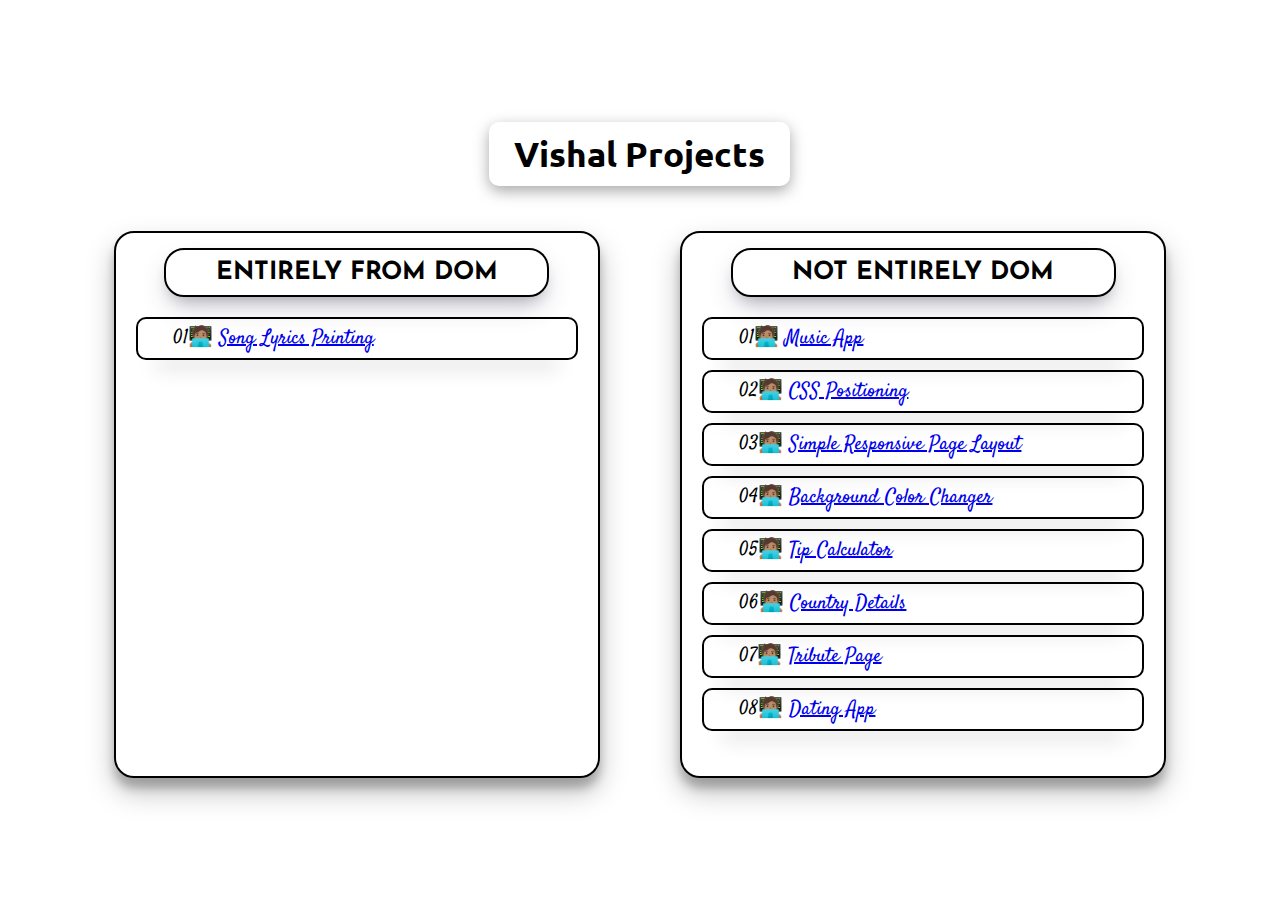
==== index.html @ 819e6e02 "All Projects In One Place, First Commit" ====
<!DOCTYPE html>
<html lang="en">
  <head>
    <meta charset="UTF-8" />
    <meta http-equiv="X-UA-Compatible" content="IE=edge" />
    <meta name="viewport" content="width=device-width, initial-scale=1.0" />
    <title>My Projects</title>

    <link rel="stylesheet" href="./style.css" />
  </head>
  <body>
    <div class="mainContainer">
      <div class="mainHeading">
        <h1>Vishal Projects</h1>
      </div>
      <div class="listContainer">
        <!-- ENTIRELY DOM -->
        <div class="entirelyDom">
          <div class="heading">
            <h2>ENTIRELY FROM DOM</h2>
          </div>

          <div class="listItems">
            <ul>
              <li>
                01🧑🏽‍💻
                <a
                  href="./Entirely From DOM/01- Song Lyrics Printing (nothing in index.html)/index.html"
                  target="_blank"
                  >Song Lyrics Printing</a
                >
              </li>
            </ul>
          </div>
        </div>

        <!-- NOT ENTIRELY DOM -->
        <div class="notEntirelyDom">
          <div class="heading">
            <h2>NOT ENTIRELY DOM</h2>
          </div>

          <div class="listItems">
            <ul>
              <li>
                01🧑🏽‍💻
                <a
                  href="./Not Entirely From DOM/01- Music App (NR)/index.html"
                  target="_blank"
                >
                  Music App</a
                >
              </li>
              <li>
                02🧑🏽‍💻
                <a
                  href="./Not Entirely From DOM/02- CSS Positioning (R)/index.html"
                  target="_blank"
                >
                  CSS Positioning</a
                >
              </li>
              <li>
                03🧑🏽‍💻
                <a
                  href="./Not Entirely From DOM/03- Simple Responsive Page Layout (R)/index.html"
                  target="_blank"
                >
                  Simple Responsive Page Layout</a
                >
              </li>
              <li>
                04🧑🏽‍💻
                <a
                  href="./Not Entirely From DOM/04- Backgroung-Color-Changer (html,css,js,DOM) (R)/index.html"
                  target="_blank"
                >
                  Background Color Changer</a
                >
              </li>
              <li>
                05🧑🏽‍💻
                <a
                  href="./Not Entirely From DOM/05- Tip Calculator (R)/index.html"
                  target="_blank"
                >
                  Tip Calculator</a
                >
              </li>
              <li>
                06🧑🏽‍💻
                <a
                  href="./Not Entirely From DOM/06- Get-Country-Details (html,css,js,dom,promises,API) (R)/refreshing country box/index.html"
                  target="_blank"
                  >Country Details</a
                >
              </li>
              <li>
                07🧑🏽‍💻
                <a
                  href="./Not Entirely From DOM/07- Tribute Page (NR)/index.html"
                  target="_blank"
                  >Tribute Page</a
                >
              </li>
              <li>
                08🧑🏽‍💻
                <a
                  href="./Not Entirely From DOM/08- Dating App (R)/index.html"
                  target="_blank"
                >
                  Dating App</a
                >
              </li>
            </ul>
          </div>
        </div>
      </div>
    </div>
  </body>
</html>
---- style.css ----
/* GOOGLE FONT */
/* 
 use- 
      font-family: 'Satisfy', cursive; 
      font-family: 'Poppins', sans-serif; 
      font-family: 'Josefin Sans', sans-serif;
      font-family: 'Ubuntu', sans-serif;
*/

@import url("https://fonts.googleapis.com/css2?family=Josefin+Sans:wght@300;400;500;600;700&family=Poppins:wght@200;300;400;500;600;700&family=Satisfy&family=Ubuntu:wght@300;400;500;700&display=swap");

* {
  margin: 0;
  padding: 0;
  box-sizing: border-box;
}

/* MULTI ELEMENT STYLING */
.entirelyDom,
.notEntirelyDom {
  width: 40%;
  padding: 15px 0px;
  border: 2px solid #000;
  border-radius: 20px;

  box-shadow: rgba(0, 0, 0, 0.25) 0px 14px 28px,
    rgba(0, 0, 0, 0.22) 0px 10px 10px;
}

.listItems {
  /* background-color: olive; */
  padding: 10px;
}

.heading {
  /* background-color: magenta; */
  width: 100%;
  /* height: 50px; */
  font-family: "Josefin Sans", sans-serif;
  font-size: 20px;
  border: none;
  border-radius: 20px;

  display: flex;
  justify-content: center;
  align-items: center;
}

.heading h2 {
  width: 80%;
  font-size: 25px;
  padding: 10px 0px;
  border: 2px solid #000;
  border-radius: 20px;

  box-shadow: rgba(50, 50, 93, 0.25) 0px 13px 27px -5px,
    rgba(0, 0, 0, 0.3) 0px 8px 16px -8px;

  display: flex;
  justify-content: center;
  align-items: center;
}

ul {
  /* background-color: lightcyan; */
  width: 100%;
  padding: 10px 10px;
}

li {
  font-size: 16px;
  /* background-color: tomato; */
  margin-bottom: 10px;
  padding: 5px 0px 5px 35px;

  border: 2px solid #000;
  border-radius: 10px;
  list-style: none;

  box-shadow: rgba(0, 0, 0, 0.45) 0px 25px 20px -20px;

  font-family: "Satisfy", cursive;
  font-size: 20px;
}

/* Main Container Styling */
.mainContainer {
  /* background-color: grey; */
  width: 98%;
  height: 99.9vh;
  padding: 10px;
  margin: auto;

  display: flex;
  flex-direction: column;
  justify-content: center;
  align-items: center;
}

/* Main Heading Container Styling */
.mainHeading {
  /* background-color: lightpink; */
  margin-bottom: 25px;
  padding: 10px;
  width: 99%;

  display: flex;
  justify-content: center;
  align-items: center;
}

.mainHeading h1 {
  /* background-color: aquamarine; */
  padding: 10px 25px;
  border-radius: 10px;

  font-size: 35px;
  font-family: "Ubuntu", sans-serif;

  box-shadow: rgba(0, 0, 0, 0.35) 0px 5px 15px;

  display: flex;
  justify-content: center;
  align-items: center;
}

/* List Container Styling */
.listContainer {
  /* background-color: aqua; */
  width: 100%;
  padding: 10px;

  display: flex;
  justify-content: space-evenly;
}

/* ENTIRELY DOM STYLING */
.entirelyDom {
  /* background-color: lightcoral; */
}

/* Not ENTIRELY DOM STYLING */
.notEntirelyDom {
  /* background-color: rgb(255, 121, 72); */
}

/********************* RESPONSIVES ************  */
@media only screen and (max-width: 600px) {
  .listContainer {
    width: 100%;
    padding: 10px;

    flex-direction: column;
    align-items: center;
  }

  .entirelyDom,
  .notEntirelyDom {
    width: 98%;
  }

  .entirelyDom {
    margin-bottom: 30px;
  }
}
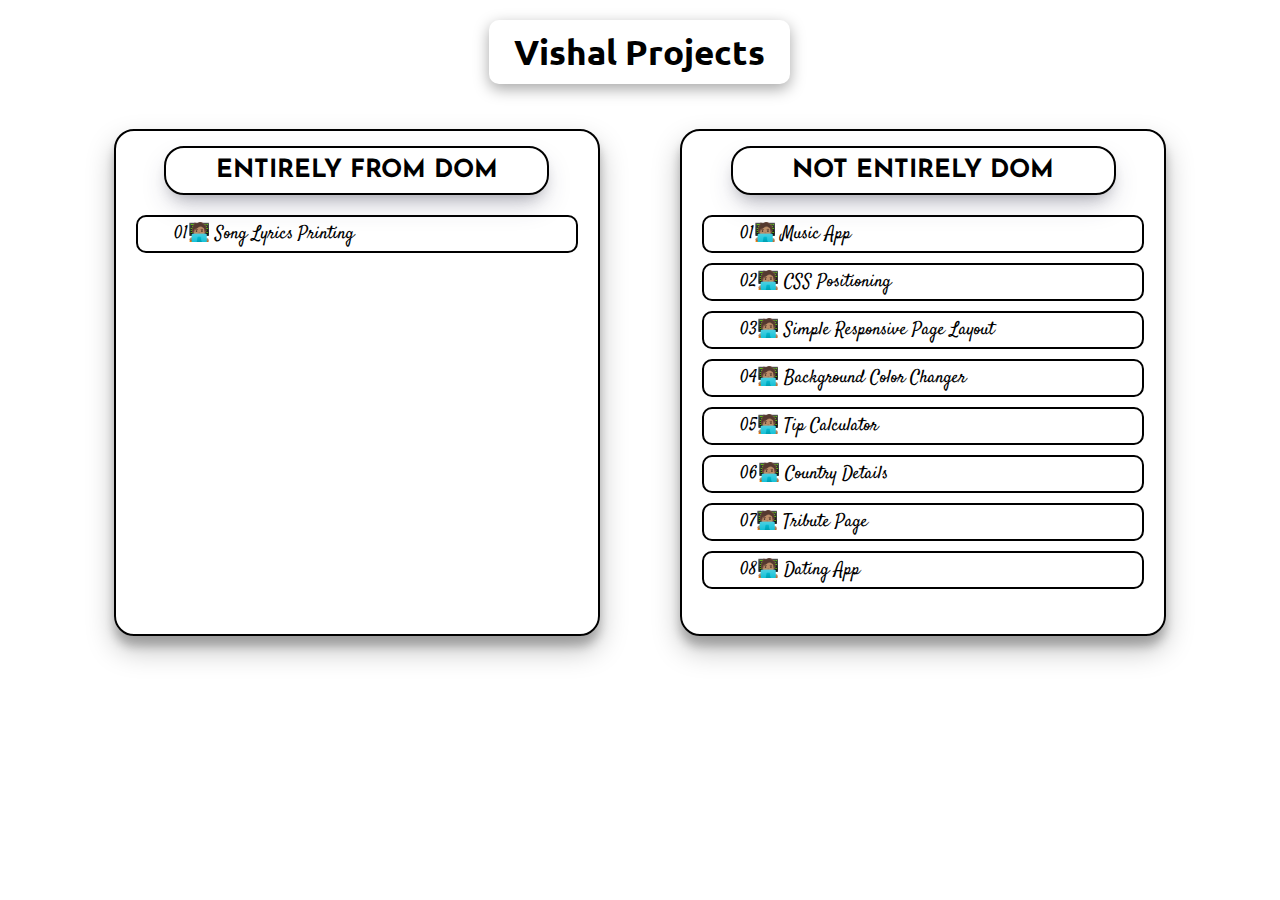
==== commit da66a793: "Made some changes in styling" ====
--- a/index.html
+++ b/index.html
@@ -23,11 +23,10 @@
           <div class="listItems">
             <ul>
               <li>
-                01🧑🏽‍💻
                 <a
                   href="./Entirely From DOM/01- Song Lyrics Printing (nothing in index.html)/index.html"
                   target="_blank"
-                  >Song Lyrics Printing</a
+                  >01🧑🏽‍💻 Song Lyrics Printing</a
                 >
               </li>
             </ul>
@@ -43,73 +42,59 @@
           <div class="listItems">
             <ul>
               <li>
-                01🧑🏽‍💻
                 <a
                   href="./Not Entirely From DOM/01- Music App (NR)/index.html"
                   target="_blank"
-                >
-                  Music App</a
+                  >01🧑🏽‍💻 Music App</a
                 >
               </li>
               <li>
-                02🧑🏽‍💻
                 <a
                   href="./Not Entirely From DOM/02- CSS Positioning (R)/index.html"
                   target="_blank"
-                >
-                  CSS Positioning</a
+                  >02🧑🏽‍💻 CSS Positioning</a
                 >
               </li>
               <li>
-                03🧑🏽‍💻
                 <a
                   href="./Not Entirely From DOM/03- Simple Responsive Page Layout (R)/index.html"
                   target="_blank"
-                >
-                  Simple Responsive Page Layout</a
+                  >03🧑🏽‍💻 Simple Responsive Page Layout</a
                 >
               </li>
               <li>
-                04🧑🏽‍💻
                 <a
                   href="./Not Entirely From DOM/04- Backgroung-Color-Changer (html,css,js,DOM) (R)/index.html"
                   target="_blank"
-                >
-                  Background Color Changer</a
+                  >04🧑🏽‍💻 Background Color Changer</a
                 >
               </li>
               <li>
-                05🧑🏽‍💻
                 <a
                   href="./Not Entirely From DOM/05- Tip Calculator (R)/index.html"
                   target="_blank"
-                >
-                  Tip Calculator</a
+                  >05🧑🏽‍💻 Tip Calculator</a
                 >
               </li>
               <li>
-                06🧑🏽‍💻
                 <a
                   href="./Not Entirely From DOM/06- Get-Country-Details (html,css,js,dom,promises,API) (R)/refreshing country box/index.html"
                   target="_blank"
-                  >Country Details</a
+                  >06🧑🏽‍💻 Country Details</a
                 >
               </li>
               <li>
-                07🧑🏽‍💻
                 <a
                   href="./Not Entirely From DOM/07- Tribute Page (NR)/index.html"
                   target="_blank"
-                  >Tribute Page</a
+                  >07🧑🏽‍💻 Tribute Page</a
                 >
               </li>
               <li>
-                08🧑🏽‍💻
                 <a
                   href="./Not Entirely From DOM/08- Dating App (R)/index.html"
                   target="_blank"
-                >
-                  Dating App</a
+                  >08🧑🏽‍💻 Dating App</a
                 >
               </li>
             </ul>
--- a/style.css
+++ b/style.css
@@ -56,6 +56,8 @@
   box-shadow: rgba(50, 50, 93, 0.25) 0px 13px 27px -5px,
     rgba(0, 0, 0, 0.3) 0px 8px 16px -8px;
 
+  text-align: center;
+
   display: flex;
   justify-content: center;
   align-items: center;
@@ -68,10 +70,9 @@
 }
 
 li {
-  font-size: 16px;
   /* background-color: tomato; */
   margin-bottom: 10px;
-  padding: 5px 0px 5px 35px;
+  padding: 1px;
 
   border: 2px solid #000;
   border-radius: 10px;
@@ -83,11 +84,40 @@
   font-size: 20px;
 }
 
+a {
+  /* background-color: rgb(236, 175, 200); */
+  font-size: 18px;
+  display: block;
+  width: 100%;
+  height: 100%;
+  padding: 3px 0 3px 35px;
+  border: none;
+  border-radius: 10px;
+  text-decoration: none;
+  color: #000;
+  cursor: pointer;
+
+  transition: 0.3s;
+}
+
+li:hover {
+  border: 3px solid red;
+}
+
+a:hover {
+  background-color: #000;
+  color: #fff;
+  font-size: 21px;
+  border: none;
+}
+
+/* a:hover {
+  color: #fff;
+} */
 /* Main Container Styling */
 .mainContainer {
   /* background-color: grey; */
   width: 98%;
-  height: 99.9vh;
   padding: 10px;
   margin: auto;
 
@@ -145,6 +175,7 @@
 }
 
 /********************* RESPONSIVES ************  */
+/* max-width 600px */
 @media only screen and (max-width: 600px) {
   .listContainer {
     width: 100%;
@@ -154,6 +185,10 @@
     align-items: center;
   }
 
+  a {
+    font-size: 17px;
+  }
+
   .entirelyDom,
   .notEntirelyDom {
     width: 98%;
@@ -162,4 +197,16 @@
   .entirelyDom {
     margin-bottom: 30px;
   }
-}
+
+  /* Hover effect */
+  li:hover {
+    border: 3px solid red;
+  }
+
+  a:hover {
+    background-color: #000;
+    color: #fff;
+    font-size: 29px;
+    border: none;
+  }
+}
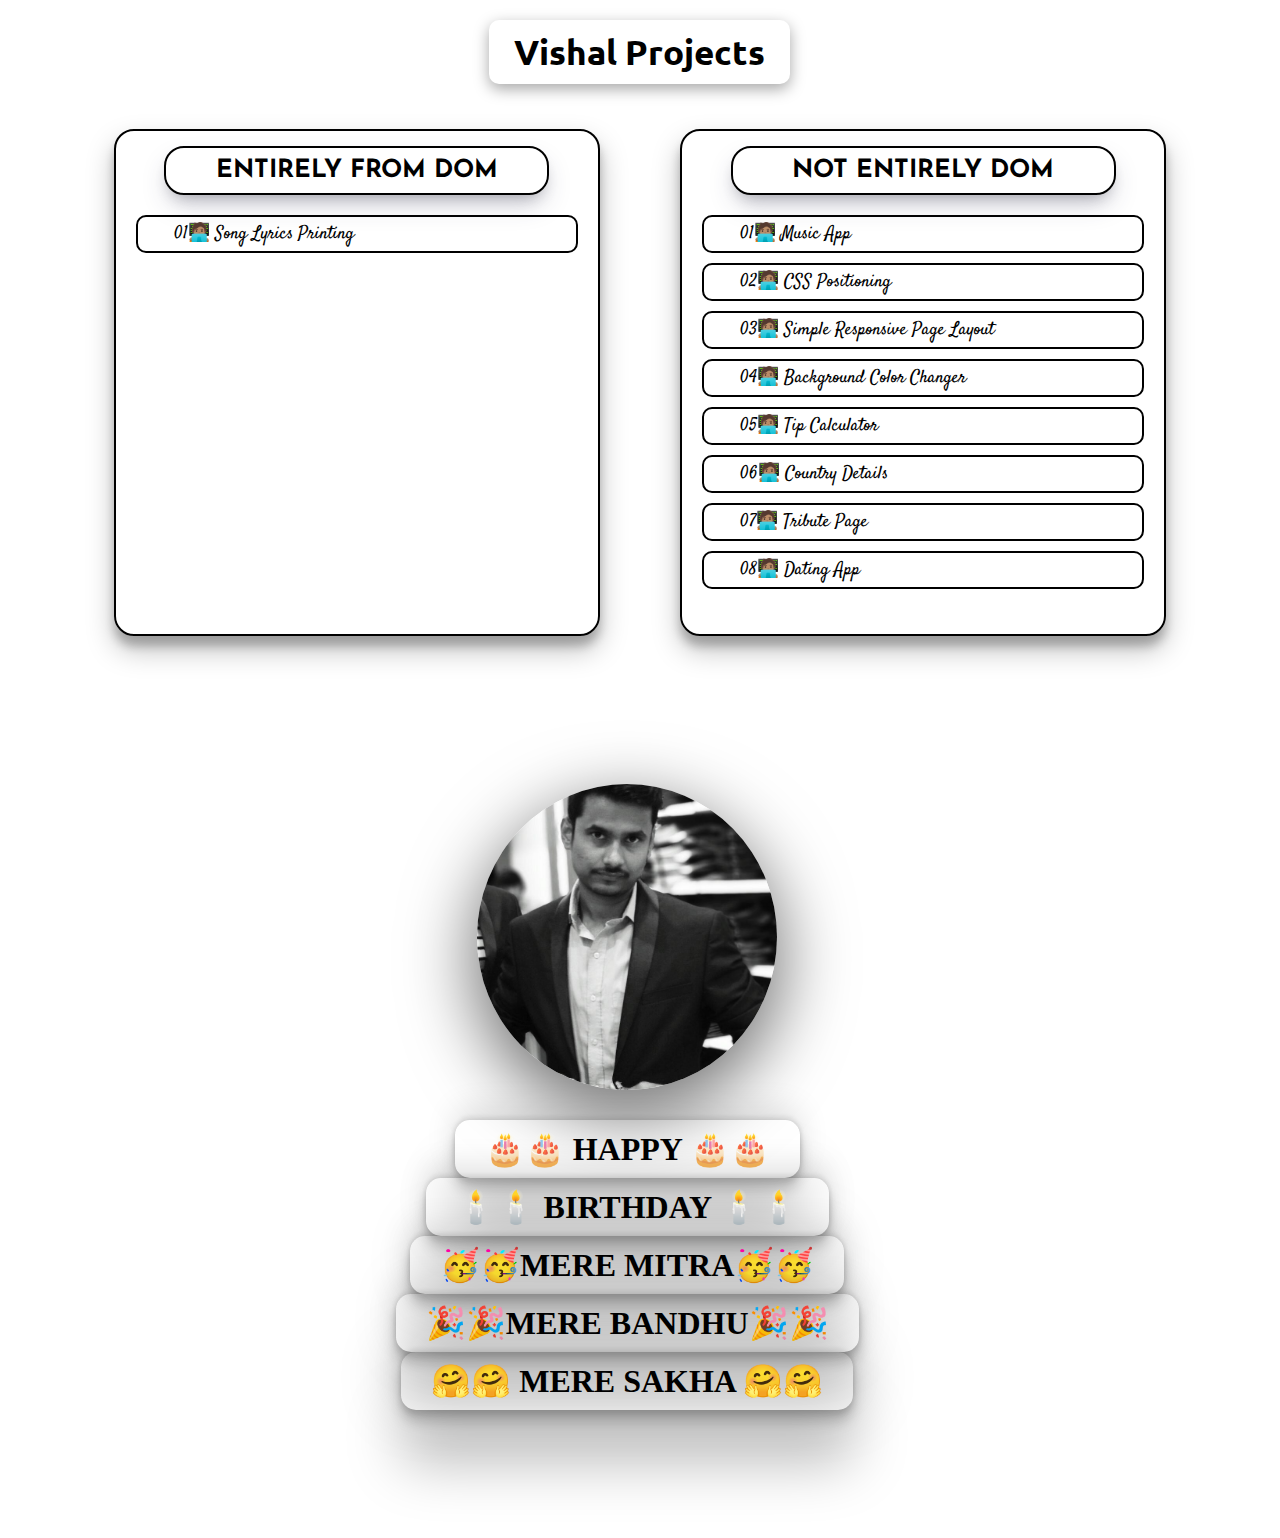
==== commit 3dad066e: "Added a div in main index.html to wish rohit bhais birthday" ====
--- a/index.html
+++ b/index.html
@@ -9,6 +9,7 @@
     <link rel="stylesheet" href="./style.css" />
   </head>
   <body>
+    <!-- MAIN PROJECT LANDING PAGE -->
     <div class="mainContainer">
       <div class="mainHeading">
         <h1>Vishal Projects</h1>
@@ -102,5 +103,18 @@
         </div>
       </div>
     </div>
+
+    <!-- HAPPY BIRTHDAY CONTAINER -->
+    <div class="birthdayContainer">
+      <img class="rohitBhai" src="./media files/rohitBhai.jpg" alt="mitra" />
+      <h1>🎂🎂 HAPPY 🎂🎂</h1>
+      <h1>🕯️🕯️ BIRTHDAY 🕯️🕯️</h1>
+      <h1>🥳🥳MERE MITRA🥳🥳</h1>
+      <h1>🎉🎉MERE BANDHU🎉🎉</h1>
+      <h1>🤗🤗 MERE SAKHA 🤗🤗</h1>
+    </div>
+
+    <!-- SCRIPT TAG -->
+    <script src="./script.js"></script>
   </body>
 </html>
--- a/style.css
+++ b/style.css
@@ -206,7 +206,37 @@
   a:hover {
     background-color: #000;
     color: #fff;
-    font-size: 29px;
+    font-size: 19px;
     border: none;
   }
 }
+
+/***************** BIRTHDAY CONTAINER STYLING **************/
+
+.birthdayContainer {
+  /* background-color: grey; */
+  width: 98%;
+  height: 98vh;
+  display: none;
+
+  display: flex;
+  flex-direction: column;
+  justify-content: center;
+  align-items: center;
+}
+
+.birthdayContainer h1 {
+  padding: 10px 30px;
+  border: none;
+  border-radius: 15px;
+  box-shadow: rgba(0, 0, 0, 0.25) 0px 54px 55px,
+    rgba(0, 0, 0, 0.12) 0px -12px 30px, rgba(0, 0, 0, 0.12) 0px 4px 6px,
+    rgba(0, 0, 0, 0.17) 0px 12px 13px, rgba(0, 0, 0, 0.09) 0px -3px 5px;
+}
+
+.rohitBhai {
+  width: 300px;
+  border-radius: 50%;
+  box-shadow: rgba(0, 0, 0, 0.56) 0px 22px 70px 4px;
+  margin-bottom: 30px;
+}
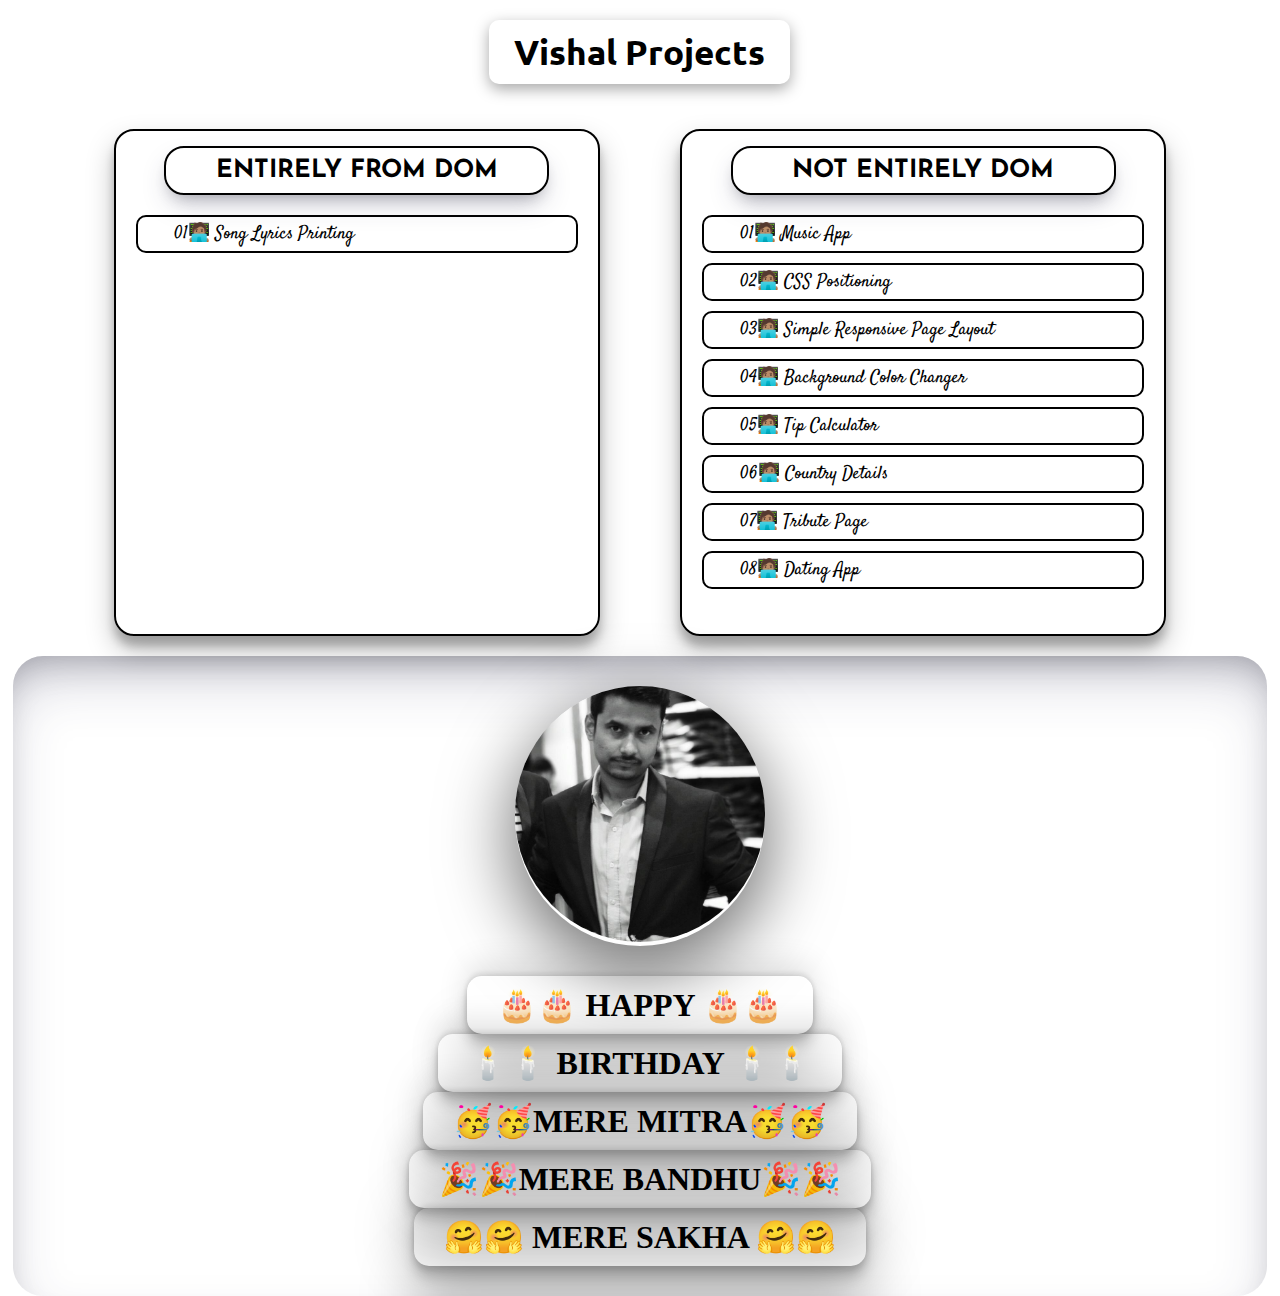
==== commit 2a38f288: "Rohit bhai birthday styling change" ====
--- a/index.html
+++ b/index.html
@@ -106,7 +106,10 @@
 
     <!-- HAPPY BIRTHDAY CONTAINER -->
     <div class="birthdayContainer">
-      <img class="rohitBhai" src="./media files/rohitBhai.jpg" alt="mitra" />
+      <div class="imgContainer">
+        <img src="./media files/rohitBhai.jpg" alt="mitra" />
+      </div>
+
       <h1>🎂🎂 HAPPY 🎂🎂</h1>
       <h1>🕯️🕯️ BIRTHDAY 🕯️🕯️</h1>
       <h1>🥳🥳MERE MITRA🥳🥳</h1>
--- a/style.css
+++ b/style.css
@@ -211,13 +211,22 @@
   }
 }
 
+/**************************************************************/
 /***************** BIRTHDAY CONTAINER STYLING **************/
+/**************************************************************/
 
 .birthdayContainer {
   /* background-color: grey; */
   width: 98%;
-  height: 98vh;
   display: none;
+
+  margin: auto;
+
+  padding: 30px 0px;
+  border-radius: 30px;
+
+  box-shadow: rgba(50, 50, 93, 0.25) 0px 30px 60px -12px inset,
+    rgba(0, 0, 0, 0.3) 0px 18px 36px -18px inset;
 
   display: flex;
   flex-direction: column;
@@ -234,9 +243,40 @@
     rgba(0, 0, 0, 0.17) 0px 12px 13px, rgba(0, 0, 0, 0.09) 0px -3px 5px;
 }
 
-.rohitBhai {
-  width: 300px;
+.imgContainer {
+  width: 20%;
   border-radius: 50%;
   box-shadow: rgba(0, 0, 0, 0.56) 0px 22px 70px 4px;
   margin-bottom: 30px;
 }
+
+.imgContainer img {
+  width: 100%;
+  border-radius: 50%;
+}
+
+/* MEDIA QUERY */
+@media only screen and (max-width: 500px) {
+  .birthdayContainer h1 {
+    font-size: 25px;
+    padding: 10px 30px;
+  }
+}
+@media only screen and (max-width: 600px) {
+  .birthdayContainer {
+    height: 99vh;
+    padding: 20px 0px 0 0px;
+  }
+
+  .imgContainer {
+    width: 70%;
+    border-radius: 50%;
+    box-shadow: rgba(0, 0, 0, 0.56) 0px 22px 70px 4px;
+    margin-bottom: 30px;
+  }
+
+  .birthdayContainer h1 {
+    font-size: 30px;
+    padding: 10px 30px;
+  }
+}
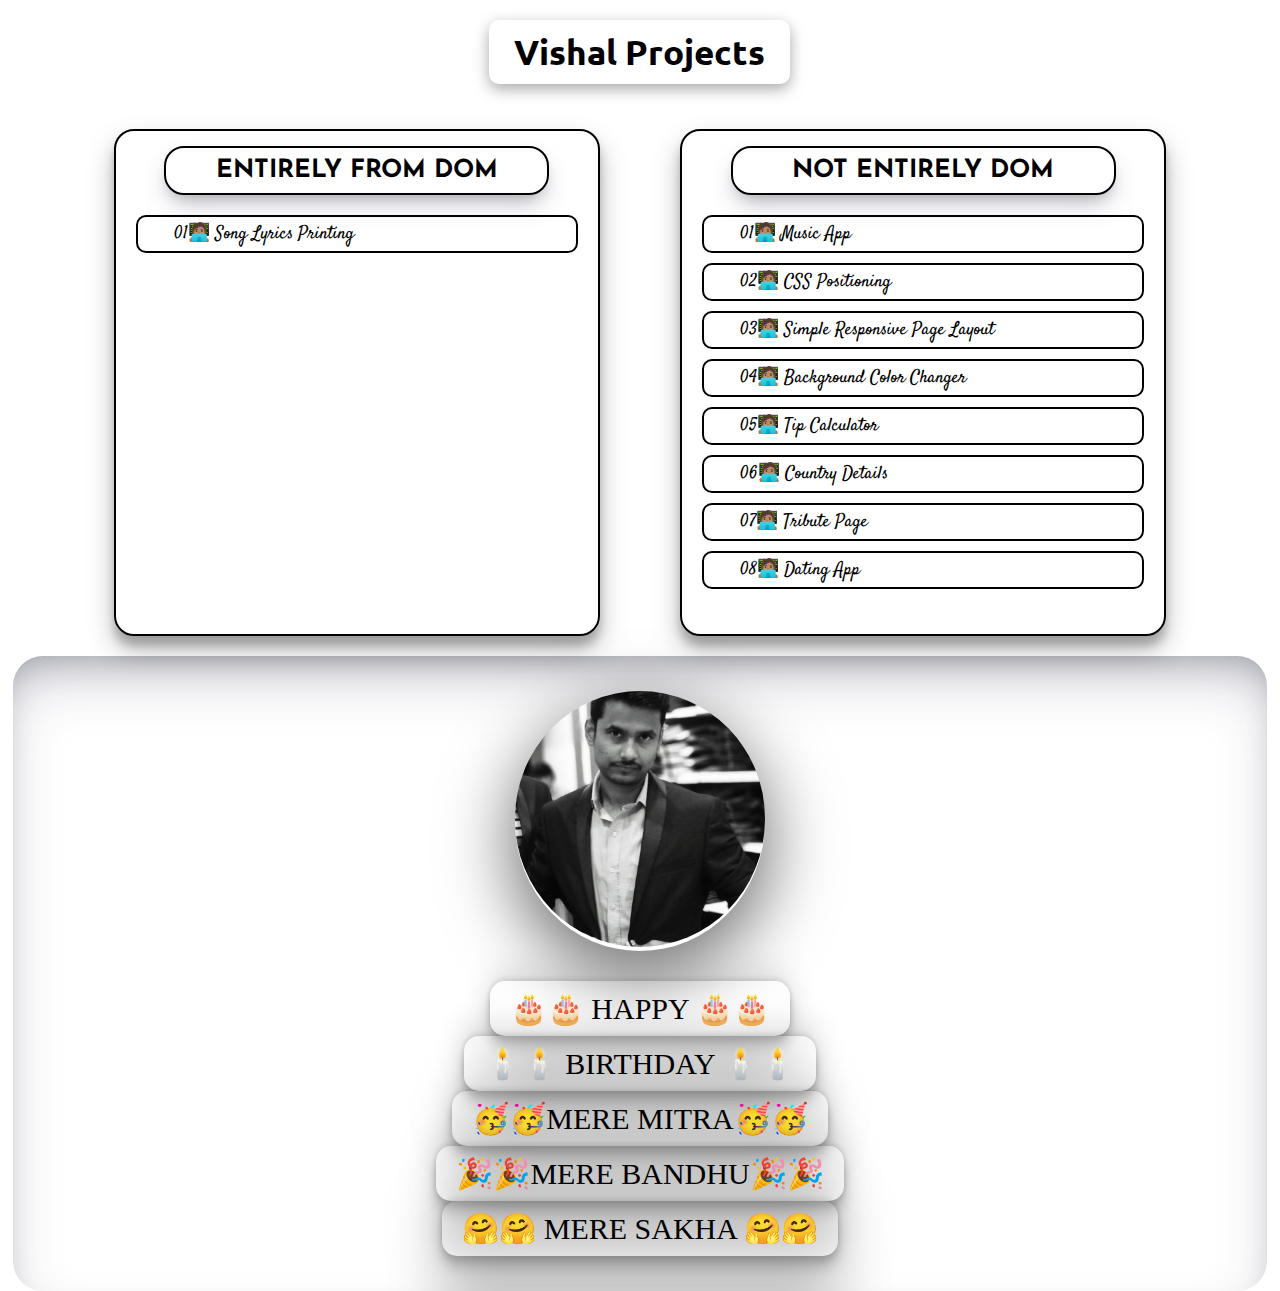
==== commit fa4fa3d1: "Rohit bhai birthday styling" ====
--- a/index.html
+++ b/index.html
@@ -110,11 +110,11 @@
         <img src="./media files/rohitBhai.jpg" alt="mitra" />
       </div>
 
-      <h1>🎂🎂 HAPPY 🎂🎂</h1>
-      <h1>🕯️🕯️ BIRTHDAY 🕯️🕯️</h1>
-      <h1>🥳🥳MERE MITRA🥳🥳</h1>
-      <h1>🎉🎉MERE BANDHU🎉🎉</h1>
-      <h1>🤗🤗 MERE SAKHA 🤗🤗</h1>
+      <p>🎂🎂 HAPPY 🎂🎂</p>
+      <p>🕯️🕯️ BIRTHDAY 🕯️🕯️</p>
+      <p>🥳🥳MERE MITRA🥳🥳</p>
+      <p>🎉🎉MERE BANDHU🎉🎉</p>
+      <p>🤗🤗 MERE SAKHA 🤗🤗</p>
     </div>
 
     <!-- SCRIPT TAG -->
--- a/style.css
+++ b/style.css
@@ -222,7 +222,7 @@
 
   margin: auto;
 
-  padding: 30px 0px;
+  padding: 35px 0px;
   border-radius: 30px;
 
   box-shadow: rgba(50, 50, 93, 0.25) 0px 30px 60px -12px inset,
@@ -234,8 +234,9 @@
   align-items: center;
 }
 
-.birthdayContainer h1 {
-  padding: 10px 30px;
+.birthdayContainer p {
+  font-size: 30px;
+  padding: 10px 20px;
   border: none;
   border-radius: 15px;
   box-shadow: rgba(0, 0, 0, 0.25) 0px 54px 55px,
@@ -256,27 +257,97 @@
 }
 
 /* MEDIA QUERY */
-@media only screen and (max-width: 500px) {
-  .birthdayContainer h1 {
+/* @media only screen and (min-width: 263px) {
+  .birthdayContainer {
+    margin-top: 16px;
+    height: 97vh;
+    padding: 20px 0px 0 0px;
+  }
+
+  .imgContainer {
+    width: 70%;
+    border-radius: 50%;
+    margin-bottom: 30px;
+  }
+
+  .birthdayContainer p {
+    font-size: 15px;
+    padding: 10px 30px;
+  }
+}
+
+@media only screen and (min-width: 320px) {
+  .birthdayContainer {
+    margin-top: 16px;
+    height: 97vh;
+    padding: 20px 0px 0 0px;
+  }
+
+  .imgContainer {
+    width: 70%;
+    border-radius: 50%;
+    margin-bottom: 30px;
+  }
+
+  .birthdayContainer p {
+    font-size: 19px;
+    padding: 10px 30px;
+  }
+}
+
+@media only screen and (min-width: 430px) {
+  .birthdayContainer {
+    margin-top: 16px;
+    height: 97vh;
+    padding: 20px 0px 0 0px;
+  }
+
+  .imgContainer {
+    width: 70%;
+    border-radius: 50%;
+    margin-bottom: 30px;
+  }
+
+  .birthdayContainer p {
+    font-size: 22px;
+    padding: 10px 30px;
+  }
+}
+
+@media only screen and (min-width: 480px) {
+  .birthdayContainer {
+    margin-top: 16px;
+    height: 97vh;
+    padding: 20px 0px 0 0px;
+  }
+
+  .imgContainer {
+    width: 70%;
+    border-radius: 50%;
+    margin-bottom: 30px;
+  }
+
+  .birthdayContainer p {
     font-size: 25px;
     padding: 10px 30px;
   }
-}
-@media only screen and (max-width: 600px) {
-  .birthdayContainer {
-    height: 99vh;
-    padding: 20px 0px 0 0px;
-  }
-
-  .imgContainer {
-    width: 70%;
-    border-radius: 50%;
-    box-shadow: rgba(0, 0, 0, 0.56) 0px 22px 70px 4px;
-    margin-bottom: 30px;
-  }
-
-  .birthdayContainer h1 {
-    font-size: 30px;
-    padding: 10px 30px;
-  }
-}
+} */
+
+@media only screen and (max-width: 420px) {
+  .birthdayContainer {
+    margin-top: 16px;
+    height: 97vh;
+    padding: 20px 0px 0 0px;
+  }
+
+  .imgContainer {
+    width: 70%;
+    border-radius: 50%;
+    margin-bottom: 30px;
+  }
+
+  .birthdayContainer p {
+    font-size: 18px;
+    padding: 10px 5px;
+  }
+}
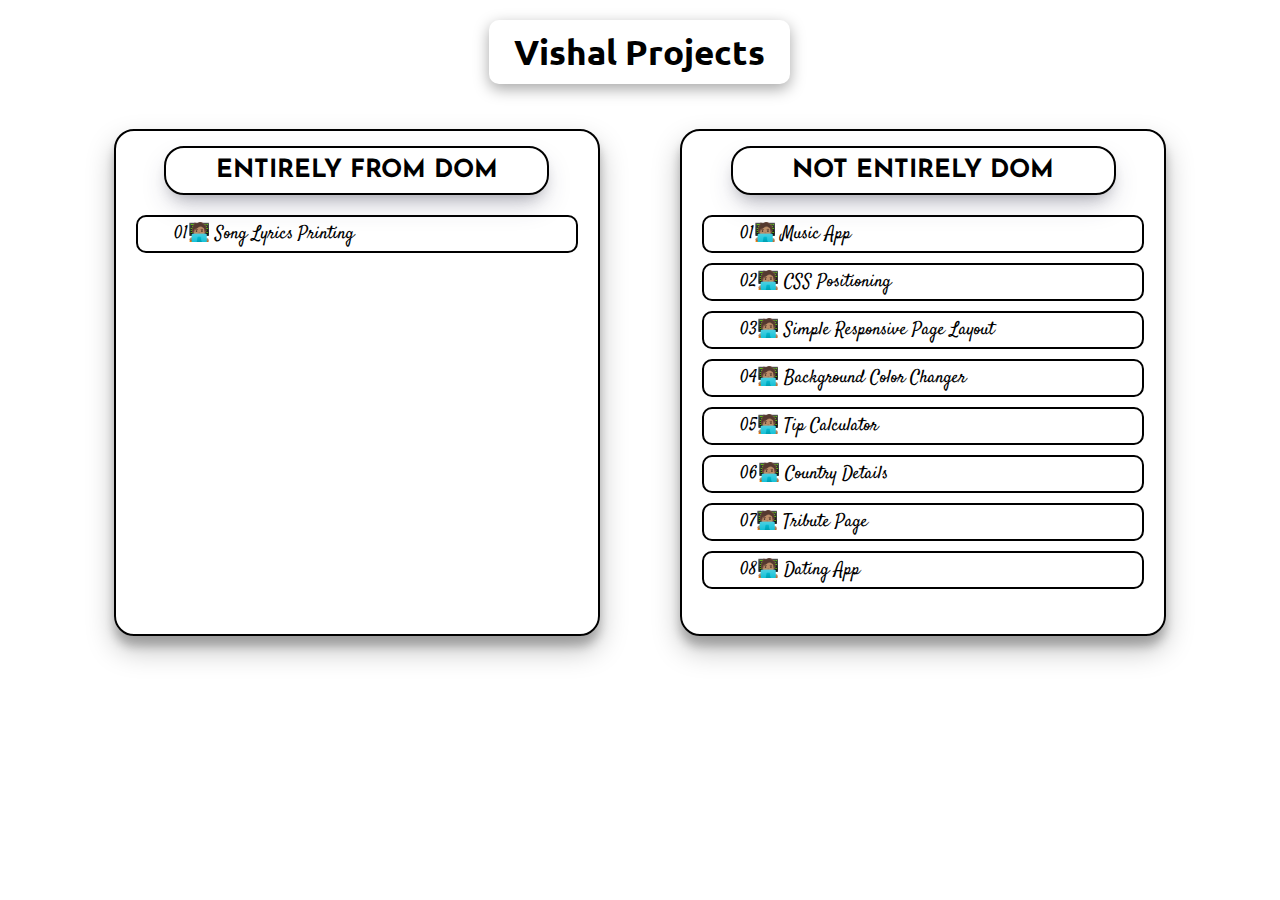
==== commit 7c8b00ec: "COmmented Rohit Bhais Birthday Page, added a new folder which will have all o my JS Practice questio" ====
--- a/index.html
+++ b/index.html
@@ -105,7 +105,7 @@
     </div>
 
     <!-- HAPPY BIRTHDAY CONTAINER -->
-    <div class="birthdayContainer">
+    <!-- <div class="birthdayContainer">
       <div class="imgContainer">
         <img src="./media files/rohitBhai.jpg" alt="mitra" />
       </div>
@@ -115,7 +115,7 @@
       <p>🥳🥳MERE MITRA🥳🥳</p>
       <p>🎉🎉MERE BANDHU🎉🎉</p>
       <p>🤗🤗 MERE SAKHA 🤗🤗</p>
-    </div>
+    </div> -->
 
     <!-- SCRIPT TAG -->
     <script src="./script.js"></script>
--- a/style.css
+++ b/style.css
@@ -214,9 +214,9 @@
 /**************************************************************/
 /***************** BIRTHDAY CONTAINER STYLING **************/
 /**************************************************************/
-
+/* 
 .birthdayContainer {
-  /* background-color: grey; */
+  background-color: grey;
   width: 98%;
   display: none;
 
@@ -254,7 +254,7 @@
 .imgContainer img {
   width: 100%;
   border-radius: 50%;
-}
+} */
 
 /* MEDIA QUERY */
 /* @media only screen and (min-width: 263px) {
@@ -333,7 +333,7 @@
   }
 } */
 
-@media only screen and (max-width: 420px) {
+/* @media only screen and (max-width: 420px) {
   .birthdayContainer {
     margin-top: 16px;
     height: 97vh;
@@ -350,4 +350,4 @@
     font-size: 18px;
     padding: 10px 5px;
   }
-}
+} */
